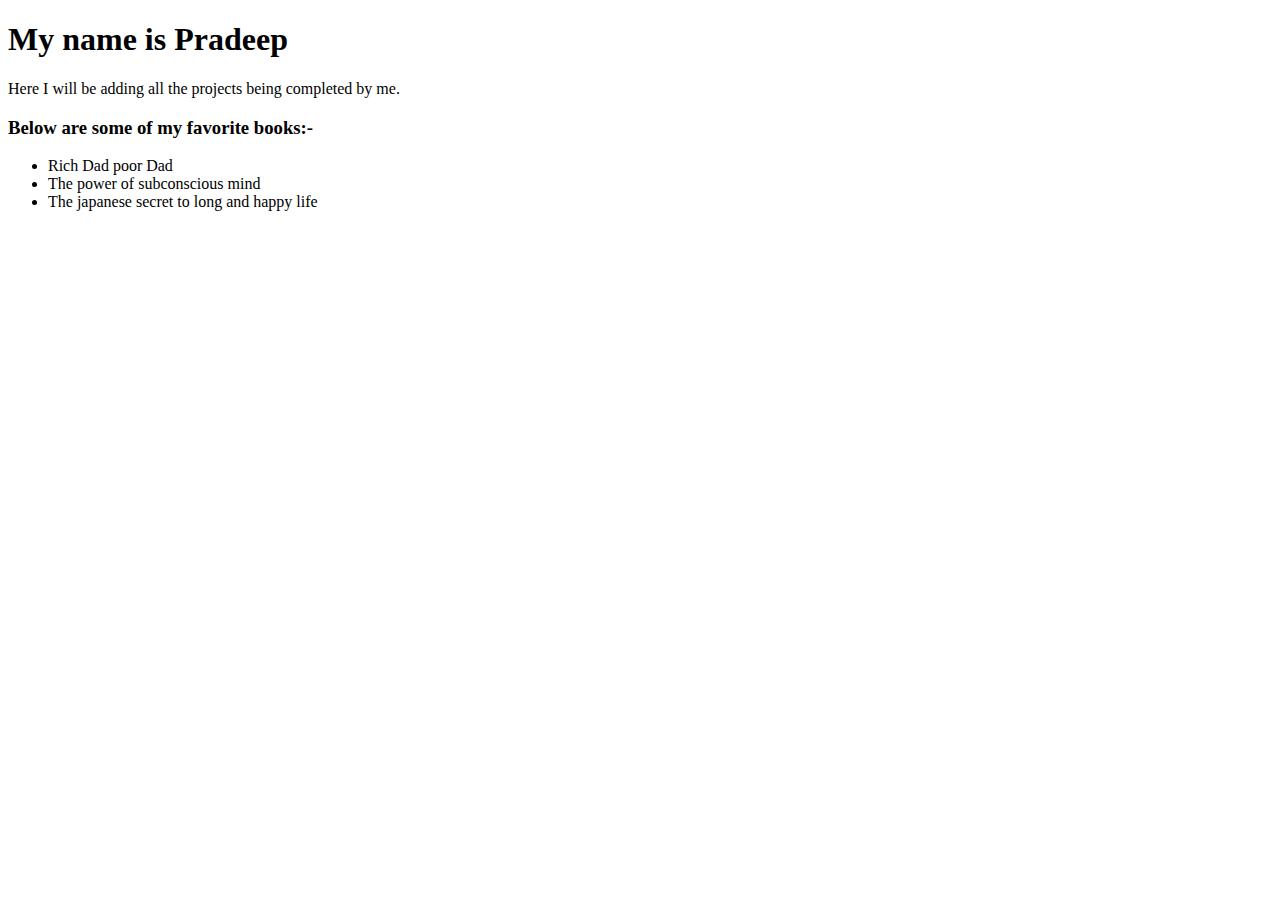
==== index.html @ 58731e8e "Merge pull request #2 from prkm93/pradeep/work-in-progress" ====
<!DOCTYPE html>
<html lang="en">
<head>
    <meta charset="UTF-8">
    <meta http-equiv="X-UA-Compatible" content="IE=edge">
    <meta name="viewport" content="width=device-width, initial-scale=1.0">
    <title>My Website</title>
</head>
<body>
    <h1>My name is Pradeep</h1>
    <p>Here I will be adding all the projects being completed by me.</p>
    <h3>Below are some of my favorite books:-</h3>
    <ul>
        <li>Rich Dad poor Dad</li>
        <li>The power of subconscious mind</li>
        <li>The japanese secret to long and happy life</li>
    </ul>
</body>
</html>
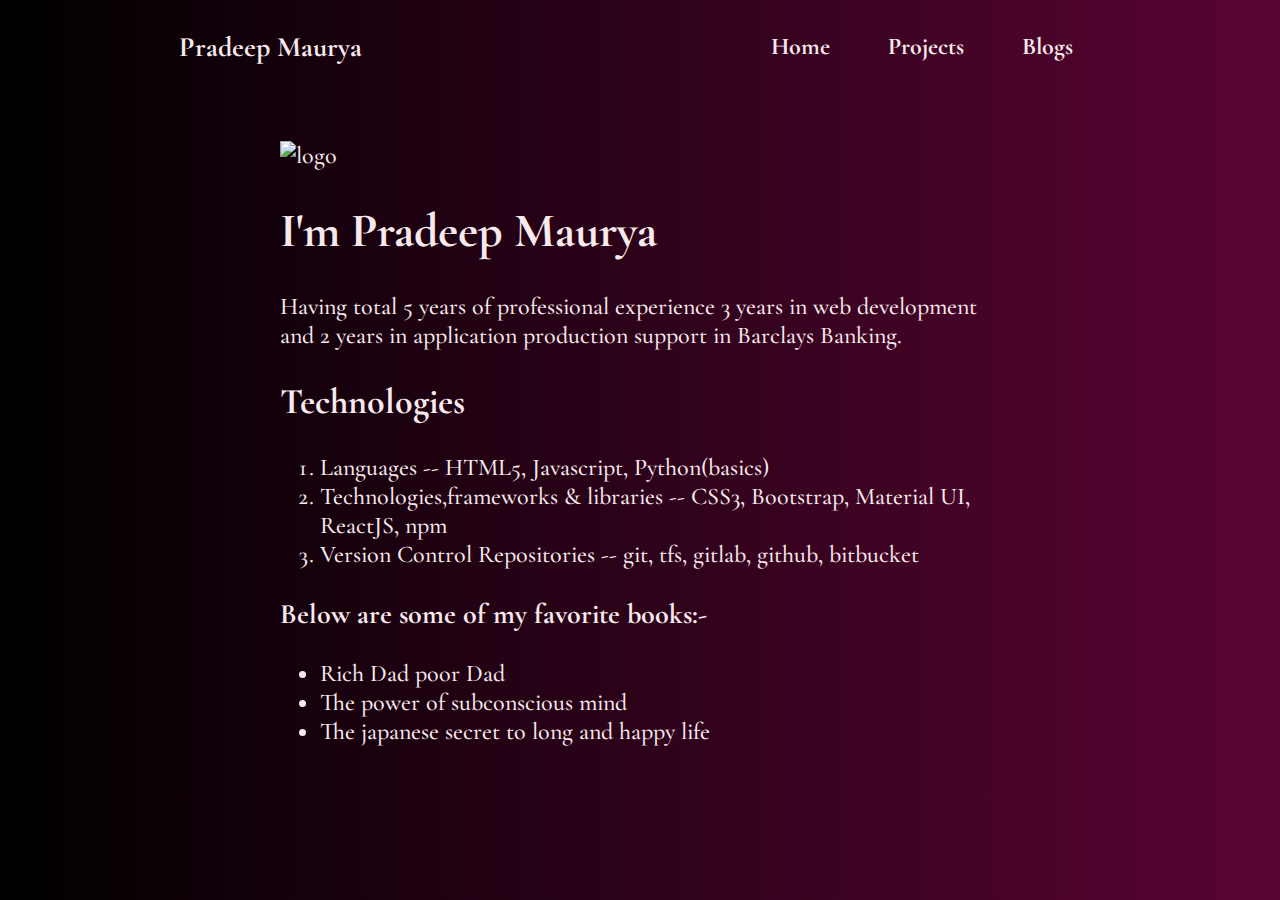
==== commit 32873b69: "updated some css" ====
--- a/index.html
+++ b/index.html
@@ -4,16 +4,44 @@
     <meta charset="UTF-8">
     <meta http-equiv="X-UA-Compatible" content="IE=edge">
     <meta name="viewport" content="width=device-width, initial-scale=1.0">
-    <title>My Website</title>
+    <link rel="stylesheet" href="./style.css"/>
+    <title>My Portfolio Website</title>
 </head>
 <body>
-    <h1>My name is Pradeep</h1>
-    <p>Here I will be adding all the projects being completed by me.</p>
-    <h3>Below are some of my favorite books:-</h3>
-    <ul>
-        <li>Rich Dad poor Dad</li>
-        <li>The power of subconscious mind</li>
-        <li>The japanese secret to long and happy life</li>
-    </ul>
+    <nav>
+        <div>
+            <h3 id="navbar-heading">Pradeep Maurya</h3>
+        </div>
+        <div>
+            <ul class="nav-items">
+                <li><a href="index.html">Home</a></li>
+                <li><a href="#project.html">Projects</a></li>
+                <li><a href="#blog.html">Blogs</a></li>
+            </ul>
+        </div>
+    </nav>
+    <section class="section-content">
+        <div class="hero-image">
+            <img src="./images/hero.svg" alt="logo">
+        </div>
+        <div class="hero-description">
+            <h1>I'm Pradeep Maurya</h1>
+            <p>Having total 5 years of professional experience 3 years in web development and 2 years in application production support in Barclays Banking.</p>
+        </div>
+        <article>
+            <h2>Technologies</h2>
+            <ol>
+                <li>Languages -- HTML5, Javascript, Python(basics)</li>
+                <li>Technologies,frameworks & libraries -- CSS3, Bootstrap, Material UI, ReactJS, npm</li>
+                <li>Version Control Repositories --  git, tfs, gitlab, github, bitbucket</li>
+            </ol>
+        </article>
+        <h3>Below are some of my favorite books:-</h3>
+        <ul>
+            <li>Rich Dad poor Dad</li>
+            <li>The power of subconscious mind</li>
+            <li>The japanese secret to long and happy life</li>
+        </ul>
+    </section>
 </body>
 </html>--- a/style.css
+++ b/style.css
@@ -0,0 +1,37 @@
+
+@import url('https://fonts.googleapis.com/css2?family=Cormorant+Garamond:wght@300;400&display=swap');
+body{
+    font-family: 'Cormorant Garamond', serif;
+    font-size: 24px;
+    font-weight: 500;
+    color: rgb(248, 233, 236);
+    background:linear-gradient(to right, rgb(0, 0, 0), rgb(90, 4, 51));
+}
+#navbar-heading{
+    margin-top: 0.8em;
+}
+nav{
+    display: flex;
+    justify-content: space-around;
+}
+.nav-items{
+    display: flex;
+    justify-content: space-around;
+}
+.nav-items li{
+    list-style-type: none;
+    margin:0 1.2em;
+    font-weight: 700;
+}
+.nav-items a{
+    text-decoration: none;
+    color: rgb(248, 233, 236);
+}
+.hero-image img{
+    width: 30em;
+    height: auto;
+}
+.section-content{
+    width: 30em;
+    margin: 2em auto;
+}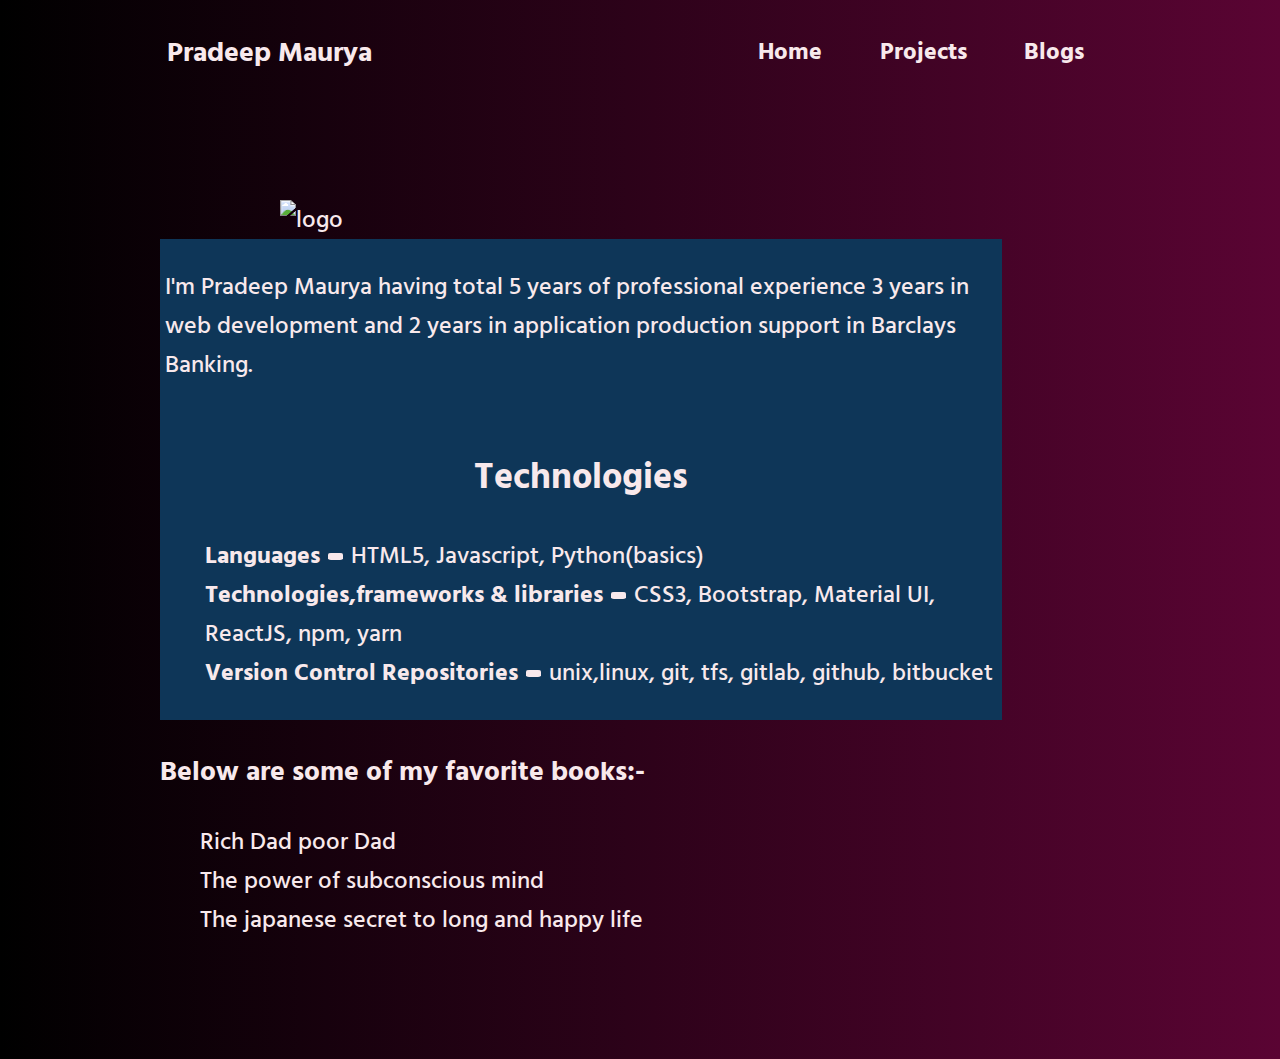
==== commit ae885776: "Added more html,css and pages" ====
--- a/index.html
+++ b/index.html
@@ -15,7 +15,7 @@
         <div>
             <ul class="nav-items">
                 <li><a href="index.html">Home</a></li>
-                <li><a href="#project.html">Projects</a></li>
+                <li><a href="./pages/projects.html">Projects</a></li>
                 <li><a href="#blog.html">Blogs</a></li>
             </ul>
         </div>
@@ -25,16 +25,19 @@
             <img src="./images/hero.svg" alt="logo">
         </div>
         <div class="hero-description">
-            <h1>I'm Pradeep Maurya</h1>
-            <p>Having total 5 years of professional experience 3 years in web development and 2 years in application production support in Barclays Banking.</p>
+            <div class="detail-box">
+                <p>I'm Pradeep Maurya having total 5 years of professional experience 3 years in web development and 2 years in application production support in Barclays Banking.</p>
+            </div>
         </div>
         <article>
-            <h2>Technologies</h2>
-            <ol>
-                <li>Languages -- HTML5, Javascript, Python(basics)</li>
-                <li>Technologies,frameworks & libraries -- CSS3, Bootstrap, Material UI, ReactJS, npm</li>
-                <li>Version Control Repositories --  git, tfs, gitlab, github, bitbucket</li>
-            </ol>
+            <div class="detail-box">
+                <h2>Technologies</h2>
+                <ol>
+                    <li><b>Languages</b> <span class="separator"></span> HTML5, Javascript, Python(basics)</li>
+                    <li><b>Technologies,frameworks & libraries</b> <span class="separator"></span> CSS3, Bootstrap, Material UI, ReactJS, npm, yarn</li>
+                    <li><b>Version Control Repositories </b><span class="separator"></span> unix,linux, git, tfs, gitlab, github, bitbucket</li>
+                </ol>
+            </div>
         </article>
         <h3>Below are some of my favorite books:-</h3>
         <ul>
--- a/style.css
+++ b/style.css
@@ -1,7 +1,7 @@
 
-@import url('https://fonts.googleapis.com/css2?family=Cormorant+Garamond:wght@300;400&display=swap');
+@import url('https://fonts.googleapis.com/css2?family=Hind+Siliguri:wght@300&display=swap');
 body{
-    font-family: 'Cormorant Garamond', serif;
+    font-family: 'Hind Siliguri', sans-serif;
     font-size: 24px;
     font-weight: 500;
     color: rgb(248, 233, 236);
@@ -30,8 +30,32 @@
 .hero-image img{
     width: 30em;
     height: auto;
+    padding-left: 5em;
 }
 .section-content{
-    width: 30em;
+    width: 40em;
     margin: 2em auto;
+    text-align: left;
+    /* background-color: aqua; */
+    padding: 2em;
+}
+.separator{
+    display: inline-block;
+    width: 0.6em;
+    height: 0.3em;
+    border-radius: 20%;
+    margin: 0.1em;
+    background-color: rgb(248, 233, 236);
+}
+.detail-box{
+    width: 65vw;
+    height: auto;
+    background-color: rgb(14, 54, 88);
+    padding: 0.2em;
+}
+ol, ul li{
+        list-style-type: none;
+}
+h1,h2 {
+    text-align: center;
 }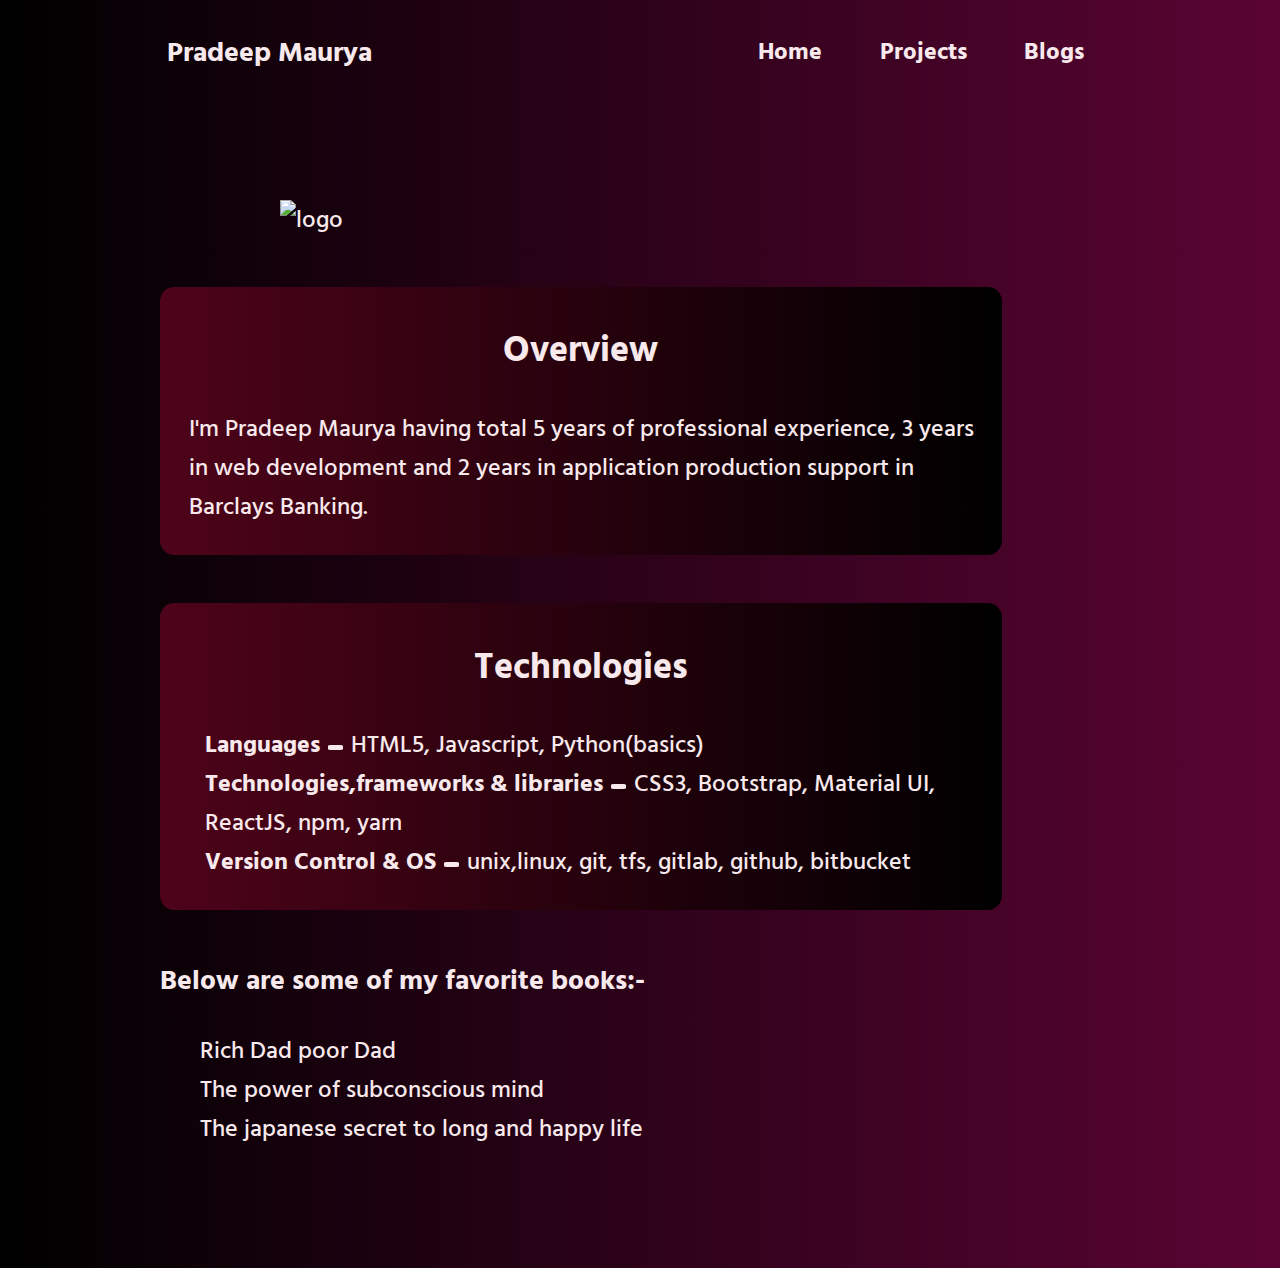
==== commit 938df569: "added some border properties" ====
--- a/index.html
+++ b/index.html
@@ -26,7 +26,8 @@
         </div>
         <div class="hero-description">
             <div class="detail-box">
-                <p>I'm Pradeep Maurya having total 5 years of professional experience 3 years in web development and 2 years in application production support in Barclays Banking.</p>
+                <h2>Overview</h2>
+                <p>I'm Pradeep Maurya having total 5 years of professional experience, 3 years in web development and 2 years in application production support in Barclays Banking.</p>
             </div>
         </div>
         <article>
@@ -35,7 +36,7 @@
                 <ol>
                     <li><b>Languages</b> <span class="separator"></span> HTML5, Javascript, Python(basics)</li>
                     <li><b>Technologies,frameworks & libraries</b> <span class="separator"></span> CSS3, Bootstrap, Material UI, ReactJS, npm, yarn</li>
-                    <li><b>Version Control Repositories </b><span class="separator"></span> unix,linux, git, tfs, gitlab, github, bitbucket</li>
+                    <li><b>Version Control & OS </b><span class="separator"></span> unix,linux, git, tfs, gitlab, github, bitbucket</li>
                 </ol>
             </div>
         </article>
--- a/style.css
+++ b/style.css
@@ -42,7 +42,7 @@
 .separator{
     display: inline-block;
     width: 0.6em;
-    height: 0.3em;
+    height: 0.2em;
     border-radius: 20%;
     margin: 0.1em;
     background-color: rgb(248, 233, 236);
@@ -50,8 +50,13 @@
 .detail-box{
     width: 65vw;
     height: auto;
-    background-color: rgb(14, 54, 88);
+    background: linear-gradient(to left, rgb(0, 0, 0), rgb(78, 3, 26));
     padding: 0.2em;
+    margin:2em 0;
+    border-radius: 0.6em;
+}
+.detail-box p{
+    padding-left: 1em;
 }
 ol, ul li{
         list-style-type: none;
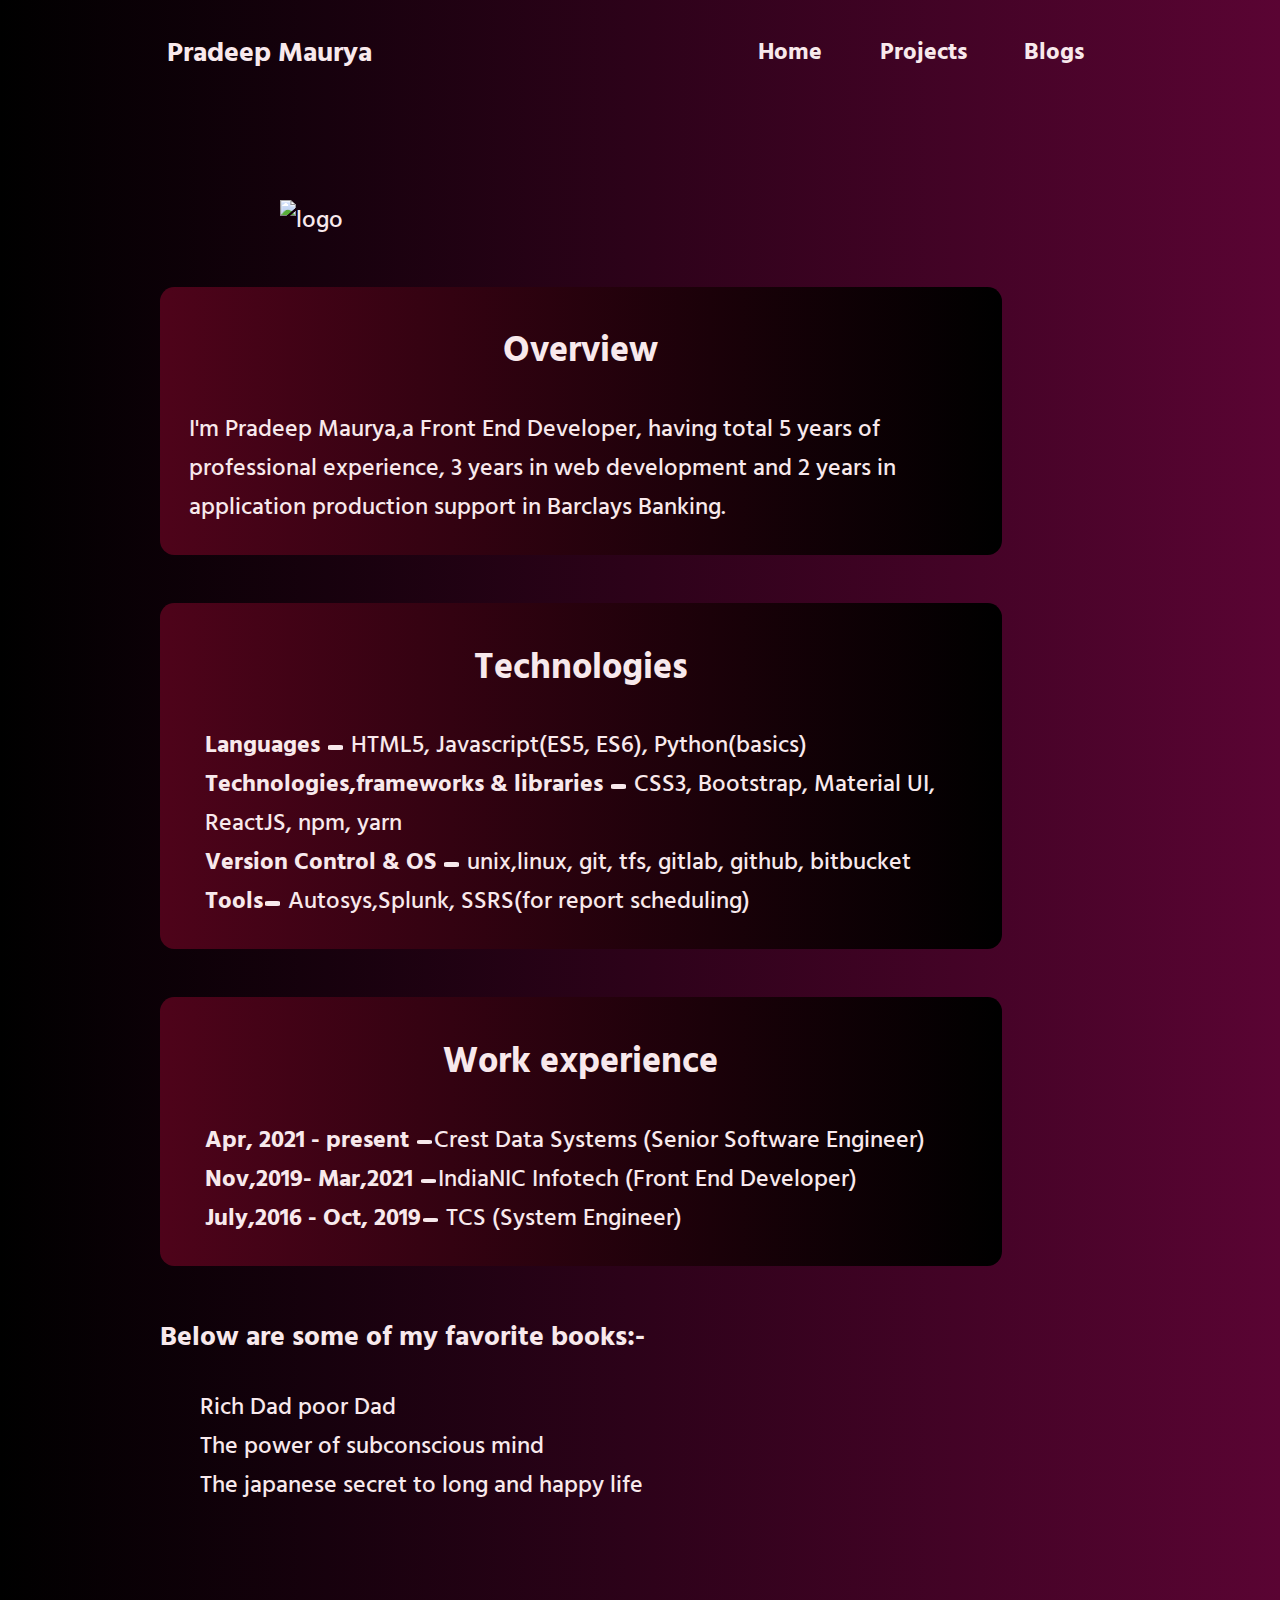
==== commit 8eff7a46: "added projects and details" ====
--- a/index.html
+++ b/index.html
@@ -27,16 +27,27 @@
         <div class="hero-description">
             <div class="detail-box">
                 <h2>Overview</h2>
-                <p>I'm Pradeep Maurya having total 5 years of professional experience, 3 years in web development and 2 years in application production support in Barclays Banking.</p>
+                <p>I'm Pradeep Maurya,a Front End Developer, having total 5 years of professional experience, 3 years in web development and 2 years in application production support in Barclays Banking.</p>
             </div>
         </div>
         <article>
             <div class="detail-box">
                 <h2>Technologies</h2>
                 <ol>
-                    <li><b>Languages</b> <span class="separator"></span> HTML5, Javascript, Python(basics)</li>
+                    <li><b>Languages</b> <span class="separator"></span> HTML5, Javascript(ES5, ES6), Python(basics)</li>
                     <li><b>Technologies,frameworks & libraries</b> <span class="separator"></span> CSS3, Bootstrap, Material UI, ReactJS, npm, yarn</li>
                     <li><b>Version Control & OS </b><span class="separator"></span> unix,linux, git, tfs, gitlab, github, bitbucket</li>
+                    <li><b>Tools</b><span class="separator"></span> Autosys,Splunk, SSRS(for report scheduling)</li>
+                </ol>
+            </div>
+        </article>
+        <article>
+            <div class="detail-box">
+                <h2>Work experience</h2>
+                <ol>
+                    <li><b>Apr, 2021 - present</b> <span class="separator"></span>Crest Data Systems (Senior Software Engineer)</li>
+                    <li><b>Nov,2019- Mar,2021</b> <span class="separator"></span>IndiaNIC Infotech (Front End Developer)</li>
+                    <li><b>July,2016 - Oct, 2019</b><span class="separator"></span> TCS (System Engineer) </li>
                 </ol>
             </div>
         </article>
@@ -47,5 +58,6 @@
             <li>The japanese secret to long and happy life</li>
         </ul>
     </section>
+    <script src="./index.js" type="module"></script>
 </body>
 </html>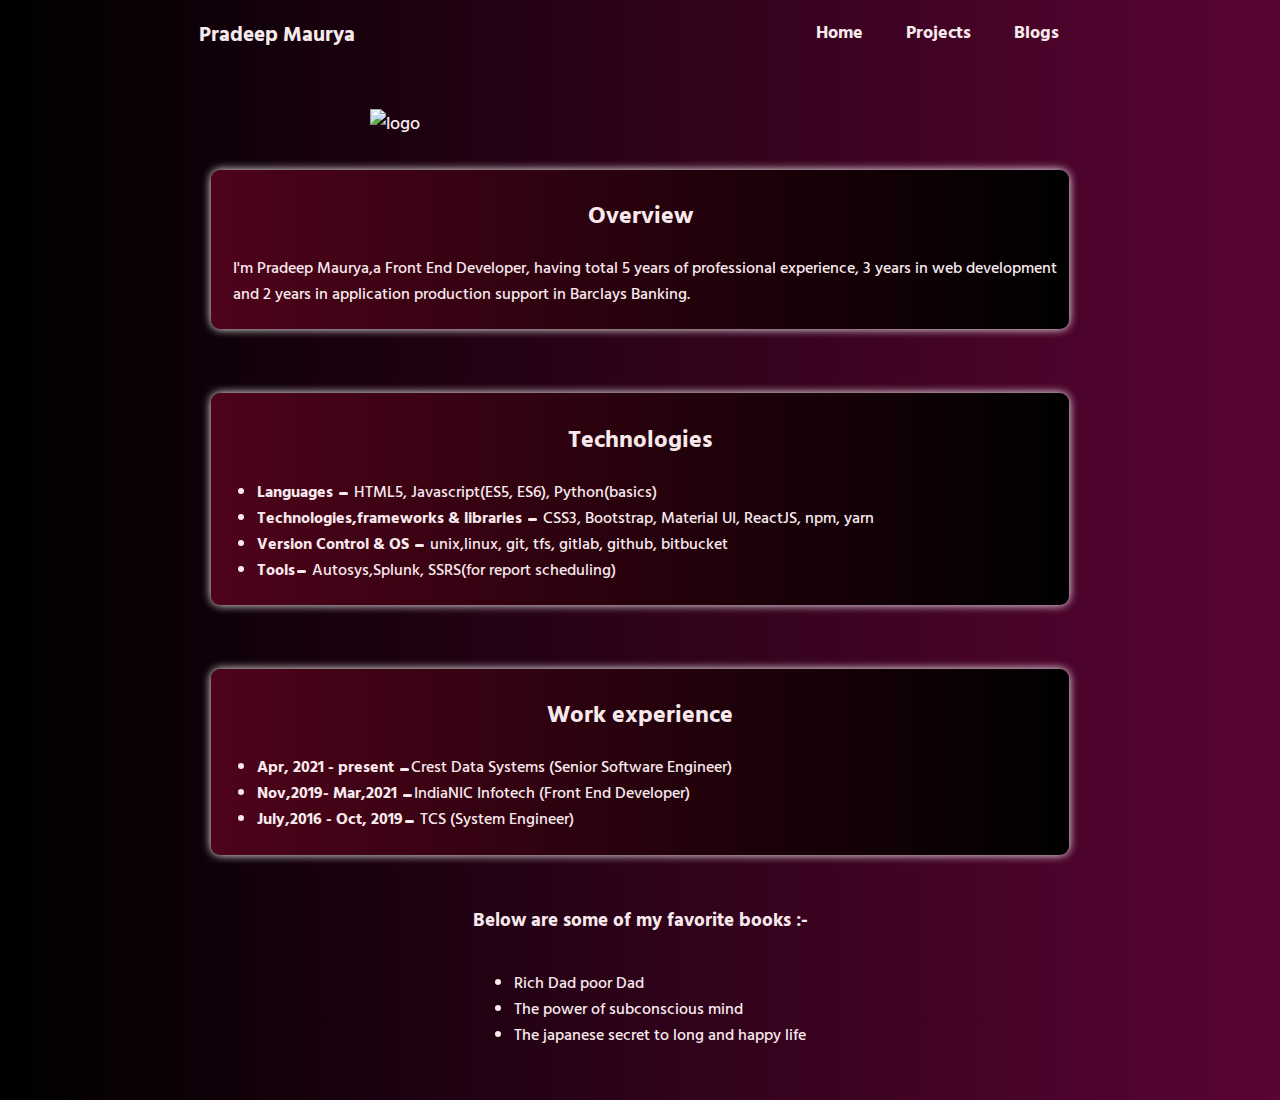
==== commit 6cb8c54d: "updated styling changes for responsiveness" ====
--- a/index.html
+++ b/index.html
@@ -16,7 +16,7 @@
             <ul class="nav-items">
                 <li><a href="index.html">Home</a></li>
                 <li><a href="./pages/projects.html">Projects</a></li>
-                <li><a href="#blog.html">Blogs</a></li>
+                <li><a href="./pages/blogs.html">Blogs</a></li>
             </ul>
         </div>
     </nav>
@@ -24,13 +24,11 @@
         <div class="hero-image">
             <img src="./images/hero.svg" alt="logo">
         </div>
-        <div class="hero-description">
+        <div class="detail-boxes">
             <div class="detail-box">
                 <h2>Overview</h2>
                 <p>I'm Pradeep Maurya,a Front End Developer, having total 5 years of professional experience, 3 years in web development and 2 years in application production support in Barclays Banking.</p>
             </div>
-        </div>
-        <article>
             <div class="detail-box">
                 <h2>Technologies</h2>
                 <ol>
@@ -40,8 +38,6 @@
                     <li><b>Tools</b><span class="separator"></span> Autosys,Splunk, SSRS(for report scheduling)</li>
                 </ol>
             </div>
-        </article>
-        <article>
             <div class="detail-box">
                 <h2>Work experience</h2>
                 <ol>
@@ -50,13 +46,15 @@
                     <li><b>July,2016 - Oct, 2019</b><span class="separator"></span> TCS (System Engineer) </li>
                 </ol>
             </div>
-        </article>
-        <h3>Below are some of my favorite books:-</h3>
-        <ul>
-            <li>Rich Dad poor Dad</li>
-            <li>The power of subconscious mind</li>
-            <li>The japanese secret to long and happy life</li>
-        </ul>
+        </div>
+        <div class="details-more">
+            <h3>Below are some of my favorite books :-</h3>
+            <ul>
+                <li>Rich Dad poor Dad</li>
+                <li>The power of subconscious mind</li>
+                <li>The japanese secret to long and happy life</li>
+            </ul>
+        </div>
     </section>
     <script src="./index.js" type="module"></script>
 </body>
--- a/style.css
+++ b/style.css
@@ -2,10 +2,12 @@
 @import url('https://fonts.googleapis.com/css2?family=Hind+Siliguri:wght@300&display=swap');
 body{
     font-family: 'Hind Siliguri', sans-serif;
-    font-size: 24px;
+    font-size: 18px;
     font-weight: 500;
     color: rgb(248, 233, 236);
     background:linear-gradient(to right, rgb(0, 0, 0), rgb(90, 4, 51));
+    box-sizing: border-box;
+    margin: 0 auto;
 }
 #navbar-heading{
     margin-top: 0.8em;
@@ -27,17 +29,20 @@
     text-decoration: none;
     color: rgb(248, 233, 236);
 }
+.hero-image {
+    display: flex;
+    justify-content: center;
+}
 .hero-image img{
     width: 30em;
     height: auto;
-    padding-left: 5em;
 }
 .section-content{
-    width: 40em;
-    margin: 2em auto;
+    margin: 0 auto;
+    padding: 2em;
+}
+li{
     text-align: left;
-    /* background-color: aqua; */
-    padding: 2em;
 }
 .separator{
     display: inline-block;
@@ -47,20 +52,119 @@
     margin: 0.1em;
     background-color: rgb(248, 233, 236);
 }
+
+.detail-boxes {
+    display: flex;
+    flex-direction: column;
+    justify-content: center;
+    align-items: center;
+}
 .detail-box{
-    width: 65vw;
+    width: 50vw;
     height: auto;
     background: linear-gradient(to left, rgb(0, 0, 0), rgb(78, 3, 26));
-    padding: 0.2em;
-    margin:2em 0;
+    padding: 0.4em;
+    margin: 2em 0;
     border-radius: 0.6em;
+    box-shadow: 0 0 10px #fff;
+    font-size: 1rem;
+    transition: transform 500ms ease-in-out 25ms;
 }
+
+.detail-box:hover{
+    transform: scale(1.1);
+}
+
 .detail-box p{
     padding-left: 1em;
 }
+
+.details-more{
+    display: flex;
+    flex-direction: column;
+    justify-content: center;
+    align-items: center;
+    font-size: 1rem;
+}
+
 ol, ul li{
-        list-style-type: none;
+        list-style-type: disc;
 }
 h1,h2 {
     text-align: center;
+}
+.detail-box__links{
+    display: flex;
+    justify-content: center;
+    align-items: center;
+}
+.detail-box__project{
+    text-decoration: none;
+    border-radius: 30px;
+    padding: 0.1em 1.4em;
+    color: rgb(248, 233, 236);
+    background: linear-gradient(to left, rgb(156, 2, 97), rgb(59, 5, 56));
+    margin: 0.6em;
+}
+.detail-box__project:hover{
+    background: linear-gradient(to left, rgb(110, 53, 6), rgb(59, 1, 11));
+    color: rgb(235, 255, 247);
+}
+.detail-box__date{
+    text-align: center;
+}
+.detail-box__source{
+    text-decoration: none;
+    border-radius: 30px;
+    padding: 0.1em 1.4em;
+    color:rgb(39, 1, 36);
+    background: linear-gradient(to left, rgb(190, 52, 137), rgb(248, 233, 236));
+}
+.detail-box__source:hover{
+    background: linear-gradient(to right, rgb(31, 27, 27), rgb(180, 12, 12));
+    color: rgb(235, 255, 247);
+}
+.detail-box__description{
+    text-align: center;
+}
+
+@media only screen and (max-width: 912px) { 
+    .detail-box {
+        width: 70%;
+    }
+}
+@media only screen and (min-width: 768px) {
+   .detail-box {
+        width: 70%;
+        margin: 2em 1em;
+   }
+}
+
+@media screen and (max-width: 820px) {
+    .detail-box {
+        width: 35rem;
+    }    
+}
+
+@media screen and (max-width: 540px) {
+    .detail-box {
+        width: 85%;
+    }
+}
+
+@media screen and (max-width: 425px) {
+    html,body {
+        font-size: 0.8rem;
+    }
+    .hero-image {
+        display: flex;
+        justify-content: center;
+    }
+    .hero-image img {
+        width: 15em;
+        height: auto;
+    }
+    .detail-box {
+        width: 20rem;
+    }
 }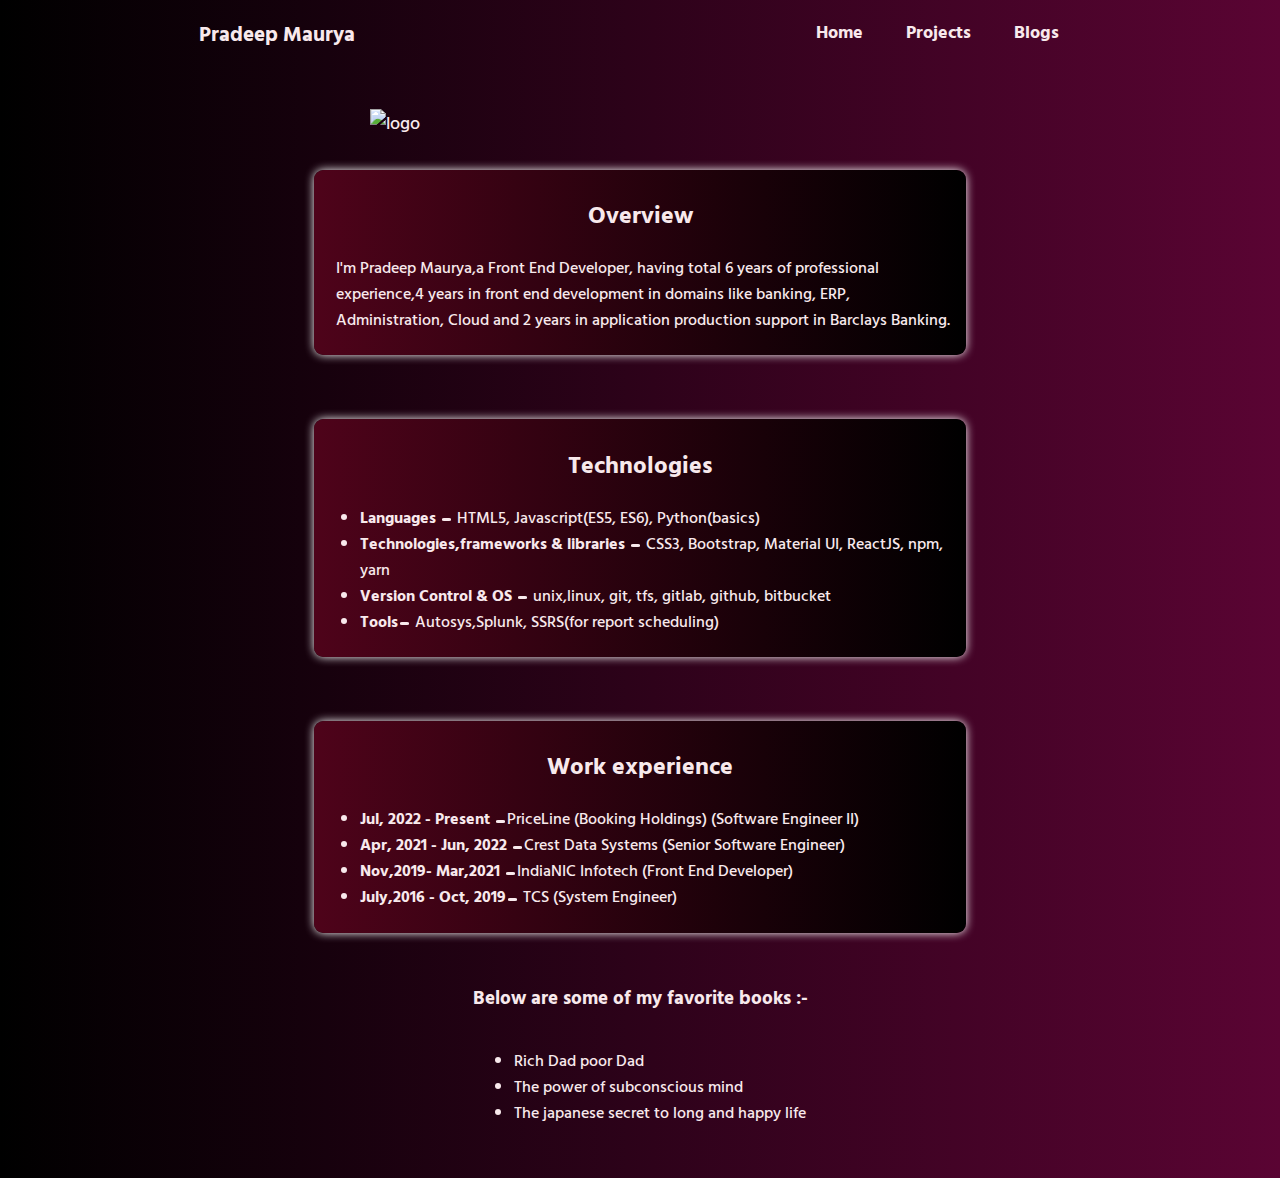
==== commit 1f81c99a: "adde projects" ====
--- a/index.html
+++ b/index.html
@@ -27,7 +27,7 @@
         <div class="detail-boxes">
             <div class="detail-box">
                 <h2>Overview</h2>
-                <p>I'm Pradeep Maurya,a Front End Developer, having total 5 years of professional experience, 3 years in web development and 2 years in application production support in Barclays Banking.</p>
+                <p>I'm Pradeep Maurya,a Front End Developer, having total 6 years of professional experience,4 years in front end development in domains like banking, ERP, Administration, Cloud and 2 years in application production support in Barclays Banking.</p>
             </div>
             <div class="detail-box">
                 <h2>Technologies</h2>
@@ -41,7 +41,8 @@
             <div class="detail-box">
                 <h2>Work experience</h2>
                 <ol>
-                    <li><b>Apr, 2021 - present</b> <span class="separator"></span>Crest Data Systems (Senior Software Engineer)</li>
+                    <li><b>Jul, 2022 - Present</b> <span class="separator"></span>PriceLine (Booking Holdings) (Software Engineer II)</li>
+                    <li><b>Apr, 2021 - Jun, 2022</b> <span class="separator"></span>Crest Data Systems (Senior Software Engineer)</li>
                     <li><b>Nov,2019- Mar,2021</b> <span class="separator"></span>IndiaNIC Infotech (Front End Developer)</li>
                     <li><b>July,2016 - Oct, 2019</b><span class="separator"></span> TCS (System Engineer) </li>
                 </ol>
--- a/style.css
+++ b/style.css
@@ -133,7 +133,7 @@
         width: 70%;
     }
 }
-@media only screen and (min-width: 768px) {
+@media only screen and (max-width: 768px) {
    .detail-box {
         width: 70%;
         margin: 2em 1em;
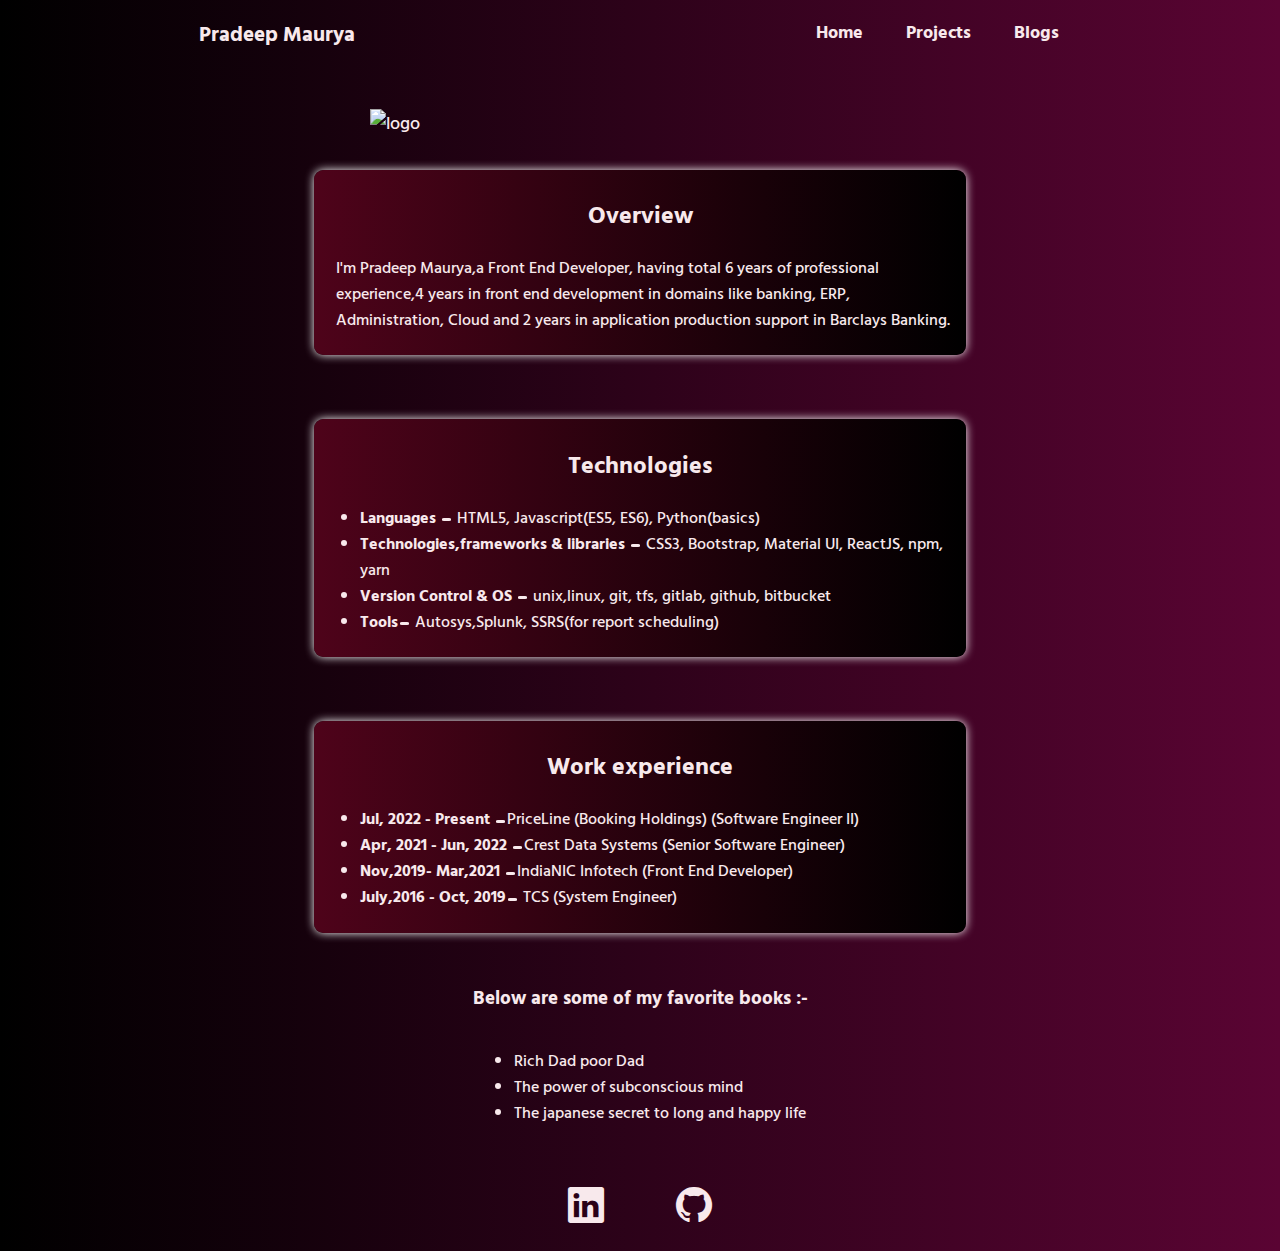
==== commit 62d374aa: "Added icons" ====
--- a/index.html
+++ b/index.html
@@ -4,22 +4,25 @@
     <meta charset="UTF-8">
     <meta http-equiv="X-UA-Compatible" content="IE=edge">
     <meta name="viewport" content="width=device-width, initial-scale=1.0">
+    <link rel="stylesheet" href="https://cdn.jsdelivr.net/npm/bootstrap-icons@1.9.1/font/bootstrap-icons.css">
     <link rel="stylesheet" href="./style.css"/>
     <title>My Portfolio Website</title>
 </head>
 <body>
-    <nav>
-        <div>
-            <h3 id="navbar-heading">Pradeep Maurya</h3>
-        </div>
-        <div>
-            <ul class="nav-items">
-                <li><a href="index.html">Home</a></li>
-                <li><a href="./pages/projects.html">Projects</a></li>
-                <li><a href="./pages/blogs.html">Blogs</a></li>
-            </ul>
-        </div>
-    </nav>
+    <header>
+        <nav>
+            <div>
+                <h3 id="navbar-heading">Pradeep Maurya</h3>
+            </div>
+            <div>
+                <ul class="nav-items">
+                    <li><a href="index.html">Home</a></li>
+                    <li><a href="./pages/projects.html">Projects</a></li>
+                    <li><a href="./pages/blogs.html">Blogs</a></li>
+                </ul>
+            </div>
+        </nav>
+    </header>
     <section class="section-content">
         <div class="hero-image">
             <img src="./images/hero.svg" alt="logo">
@@ -57,6 +60,10 @@
             </ul>
         </div>
     </section>
+    <footer>
+        <div><i class="bi bi-linkedin"></i></div>
+        <div><i class="bi bi-github"></i></div>
+    </footer>
     <script src="./index.js" type="module"></script>
 </body>
 </html>--- a/style.css
+++ b/style.css
@@ -128,6 +128,23 @@
     text-align: center;
 }
 
+footer {
+    display: flex;
+    flex-direction: row;
+    justify-content: center;
+    align-items: center;
+}
+
+.bi {
+    margin: 1em;
+    font-size: 2em;
+    padding-bottom: 0.4em;
+}
+
+.bi:hover {
+    cursor: pointer;
+}
+
 @media only screen and (max-width: 912px) { 
     .detail-box {
         width: 70%;
